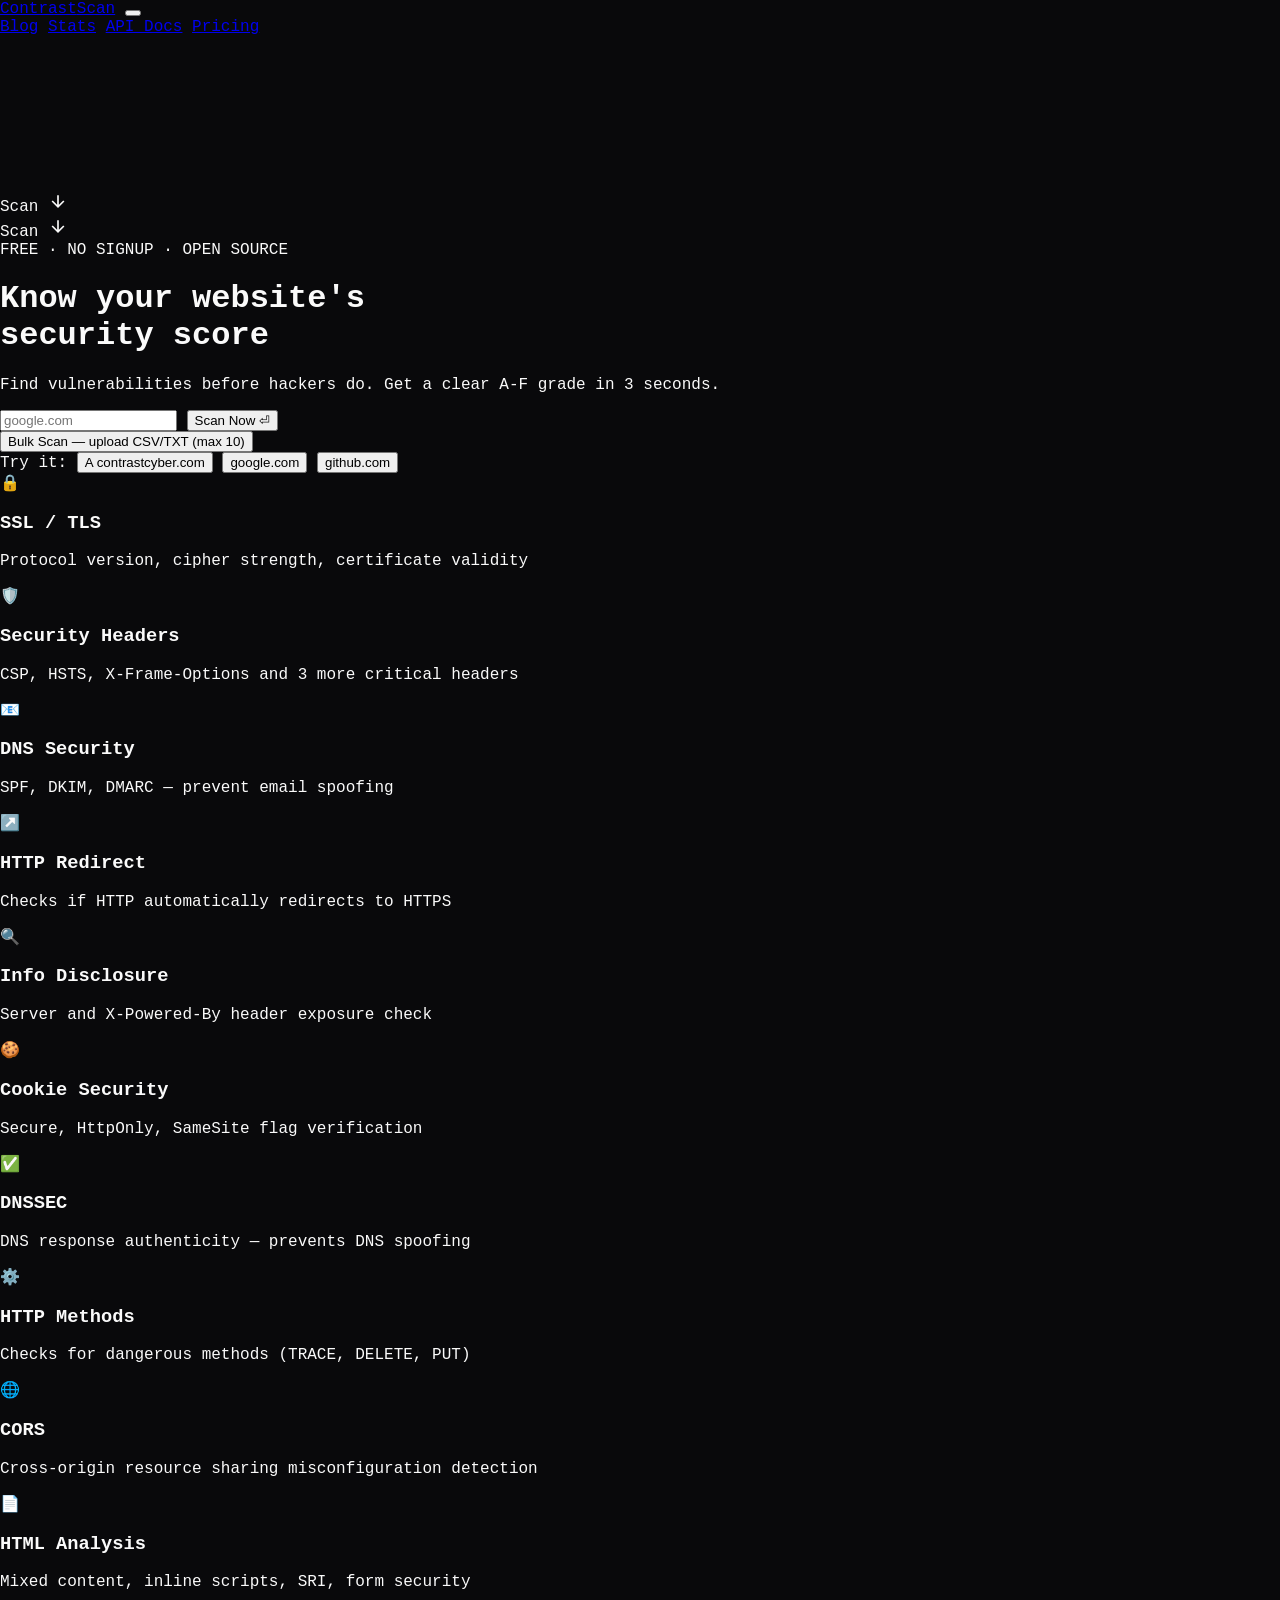
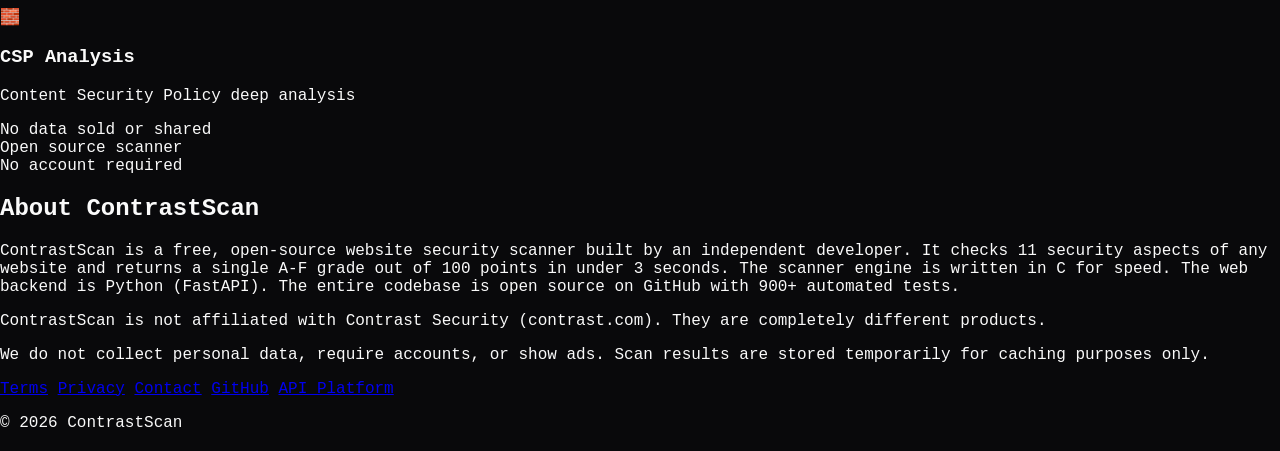
==== app/templates/index.html @ 0218866d "HiDPI sharp pixels, dynamic dpr on resize, clear on empty frame" ====
<!DOCTYPE html>
<html lang="en">
<head>
  <meta charset="UTF-8">
  <meta name="viewport" content="width=device-width, initial-scale=1.0">
  <title>ContrastScan — Free Security Scanner</title>
  <meta name="description" content="Check your website's security in 3 seconds. Get a single A-F grade covering 11 security checks, 100-point scoring. Open source, 1,300+ tests, no signup required.">
  <!-- Open Graph -->
  <meta property="og:title" content="ContrastScan — Free Security Scanner">
  <meta property="og:description" content="Scan any domain in seconds. Get an A-F security grade covering 11 security checks. Free, no signup required.">
  <meta property="og:type" content="website">
  <meta property="og:url" content="https://contrastcyber.com">
  <meta property="og:image" content="https://contrastcyber.com/static/og-image.png?v=2">
  <meta property="og:site_name" content="ContrastScan">
  <!-- Twitter Card -->
  <meta name="twitter:card" content="summary_large_image">
  <meta name="twitter:title" content="ContrastScan — Free Security Scanner">
  <meta name="twitter:description" content="Scan any domain in seconds. Get an A-F security grade covering 11 security checks.">
  <meta name="twitter:image" content="https://contrastcyber.com/static/og-image.png?v=2">
  <meta name="google-site-verification" content="Rvk38xUF62L4lcTCM8XIpCzzSzLaFI3xLs--gv6L4lc">
  <meta name="msvalidate.01" content="FF2D74F962D3EB9B4CD7B81481A4C873">
  <meta name="theme-color" content="#09090b">
  <link rel="canonical" href="https://contrastcyber.com/">
  <link rel="icon" type="image/svg+xml" href="/static/favicon.svg">
  <style>body{background:#09090b;color:#fafafa;font-family:'Geist Mono',monospace;margin:0}</style>
  <link rel="stylesheet" href="/static/css/base.css?v=13">
  <link rel="stylesheet" href="/static/css/index.css?v=42">
  <link rel="preload" href="/static/wasm/gol.wasm" as="fetch" crossorigin>
  <script type="application/ld+json">
  {
    "@context": "https://schema.org",
    "@type": "WebApplication",
    "name": "ContrastScan",
    "url": "https://contrastcyber.com",
    "description": "Free security scanner — 11 checks (SSL, headers, DNS, DNSSEC, cookies, redirects, info disclosure, HTTP methods, CORS, HTML analysis, CSP) in one scan. Get a single A-F grade.",
    "applicationCategory": "SecurityApplication",
    "operatingSystem": "Web",
    "offers": { "@type": "Offer", "price": "0", "priceCurrency": "USD" },
    "author": { "@type": "Organization", "name": "ContrastScan", "email": "contact@contrastcyber.com" }
  }
  </script>
</head>
<body>
  <nav>
    <a href="/" class="logo">Contrast<span>Scan</span></a>
    <button class="hamburger" aria-label="Menu" aria-expanded="false"><span class="hamburger__lines" aria-hidden="true"></span></button>
    <div class="nav-links">
      <a href="/blog">Blog</a>
      <a href="/stats">Stats</a>
      <a href="/api">API Docs</a>
      <a href="/pricing">Pricing</a>
    </div>
  </nav>

  <div class="gol-intro">
    <canvas id="gol-canvas"></canvas>
    <div class="scan-overlay scan-left" id="scanOverlay">
      <span class="scan-label">Scan</span>
      <svg width="20" height="20" viewBox="0 0 24 24" fill="none" stroke="currentColor" stroke-width="2"><path d="M12 5v14M5 12l7 7 7-7"/></svg>
    </div>
    <div class="scan-overlay scan-right" id="scanOverlayRight">
      <span class="scan-label">Scan</span>
      <svg width="20" height="20" viewBox="0 0 24 24" fill="none" stroke="currentColor" stroke-width="2"><path d="M12 5v14M5 12l7 7 7-7"/></svg>
    </div>
  </div>

  <div class="glow"></div>

  <div class="hero">
    <div class="pill">FREE &middot; NO SIGNUP &middot; OPEN SOURCE</div>
    <h1>Know your website's<br><span class="gradient">security score</span></h1>
    <p class="subtitle">
      Find vulnerabilities before hackers do. Get a clear A-F grade in 3 seconds.
    </p>

    <form action="/scan" method="post" id="scanForm">
      <input type="text" name="domain" id="domainInput" placeholder="google.com" required>
      <button type="submit" id="scanBtn" class="btn">Scan Now <span class="enter-hint">&#9166;</span></button>
    </form>

    <input type="file" id="bulkFile" accept=".csv,.txt" hidden>
    <div class="bulk-row">
      <button type="button" class="btn-bulk">Bulk Scan — upload CSV/TXT (max 10)</button>
    </div>

    <div class="try-examples">
      <span class="try-label">Try it:</span>
      <button type="button" class="try-btn" data-domain="contrastcyber.com"><span class="grade-a">A</span> contrastcyber.com</button>
      <button type="button" class="try-btn" data-domain="google.com">google.com</button>
      <button type="button" class="try-btn" data-domain="github.com">github.com</button>
    </div>

  </div>

  <div class="features">
    <div class="feature">
      <div class="feature-icon blue">🔒</div>
      <h3>SSL / TLS</h3>
      <p>Protocol version, cipher strength, certificate validity</p>
    </div>
    <div class="feature">
      <div class="feature-icon green">🛡️</div>
      <h3>Security Headers</h3>
      <p>CSP, HSTS, X-Frame-Options and 3 more critical headers</p>
    </div>
    <div class="feature">
      <div class="feature-icon purple">📧</div>
      <h3>DNS Security</h3>
      <p>SPF, DKIM, DMARC &mdash; prevent email spoofing</p>
    </div>
    <div class="feature">
      <div class="feature-icon blue">↗️</div>
      <h3>HTTP Redirect</h3>
      <p>Checks if HTTP automatically redirects to HTTPS</p>
    </div>
    <div class="feature">
      <div class="feature-icon purple">🔍</div>
      <h3>Info Disclosure</h3>
      <p>Server and X-Powered-By header exposure check</p>
    </div>
    <div class="feature">
      <div class="feature-icon green">🍪</div>
      <h3>Cookie Security</h3>
      <p>Secure, HttpOnly, SameSite flag verification</p>
    </div>
    <div class="feature">
      <div class="feature-icon blue">✅</div>
      <h3>DNSSEC</h3>
      <p>DNS response authenticity &mdash; prevents DNS spoofing</p>
    </div>
    <div class="feature">
      <div class="feature-icon purple">⚙️</div>
      <h3>HTTP Methods</h3>
      <p>Checks for dangerous methods (TRACE, DELETE, PUT)</p>
    </div>
    <div class="feature">
      <div class="feature-icon blue">🌐</div>
      <h3>CORS</h3>
      <p>Cross-origin resource sharing misconfiguration detection</p>
    </div>
    <div class="feature">
      <div class="feature-icon green">📄</div>
      <h3>HTML Analysis</h3>
      <p>Mixed content, inline scripts, SRI, form security</p>
    </div>
    <div class="feature">
      <div class="feature-icon purple">🧱</div>
      <h3>CSP Analysis</h3>
      <p>Content Security Policy deep analysis</p>
    </div>
  </div>

  <div class="trust">
    <div class="trust-items">
      <div class="trust-item">
        <div class="dot green"></div>
        No data sold or shared
      </div>
      <div class="trust-item">
        <div class="dot green"></div>
        Open source scanner
      </div>
      <div class="trust-item">
        <div class="dot green"></div>
        No account required
      </div>
    </div>
  </div>

  <div class="about">
    <h2>About ContrastScan</h2>
    <p>ContrastScan is a free, open-source website security scanner built by an independent developer. It checks 11 security aspects of any website and returns a single A-F grade out of 100 points in under 3 seconds. The scanner engine is written in C for speed. The web backend is Python (FastAPI). The entire codebase is open source on GitHub with 900+ automated tests.</p>
    <p>ContrastScan is not affiliated with Contrast Security (contrast.com). They are completely different products.</p>
    <p>We do not collect personal data, require accounts, or show ads. Scan results are stored temporarily for caching purposes only.</p>
  </div>

  <script src="/static/js/nav.js"></script>
  <script src="/static/js/scan.js"></script>
  <script src="/static/js/hero.js"></script>
  <script src="/static/wasm/gol.js?v=43"></script>
  <script src="/static/js/gol-hero.js?v=52"></script>
  <footer>
    <div class="footer-links">
      <a href="/terms">Terms</a>
      <a href="/privacy">Privacy</a>
      <a href="mailto:contact@contrastcyber.com">Contact</a>
      <a href="https://github.com/UPinar/contrastscan">GitHub</a>
      <a href="https://api.contrastcyber.com">API Platform</a>
    </div>
    <p>&copy; 2026 ContrastScan</p>
  </footer>
</body>
</html>
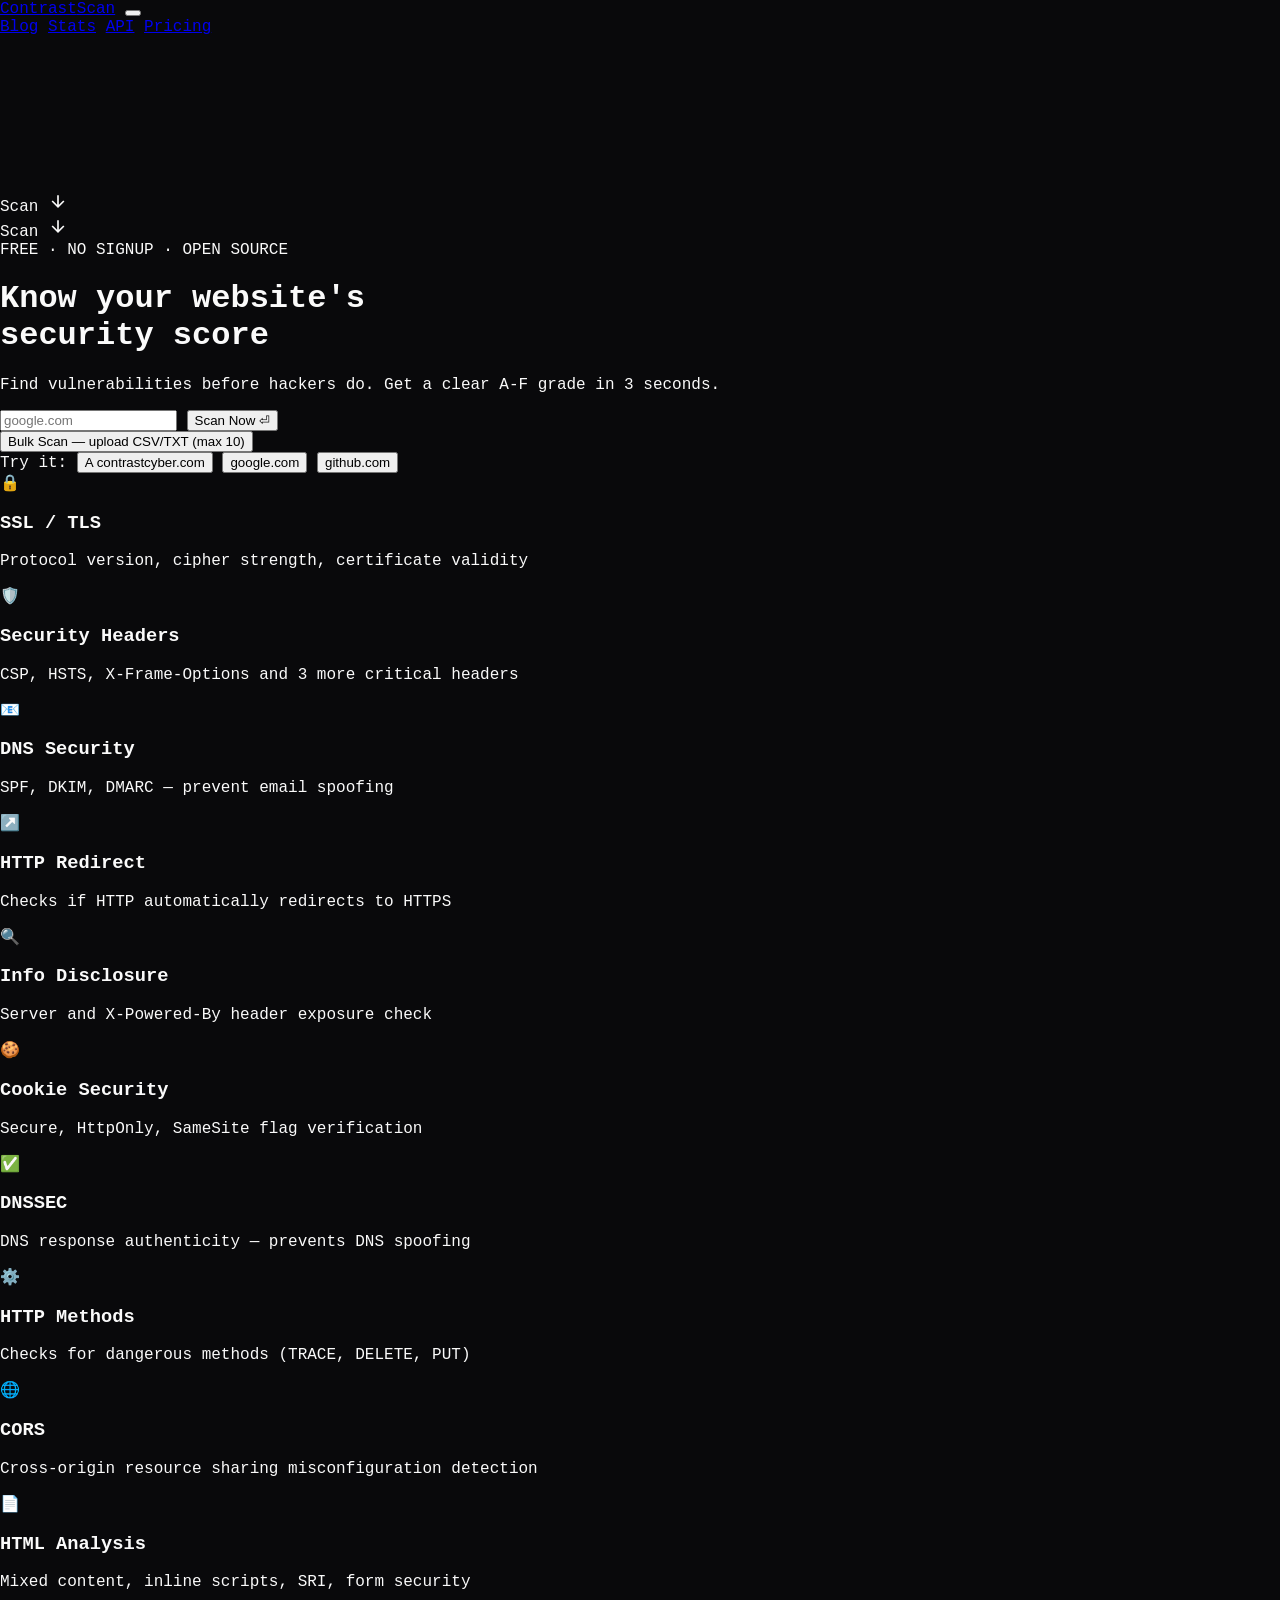
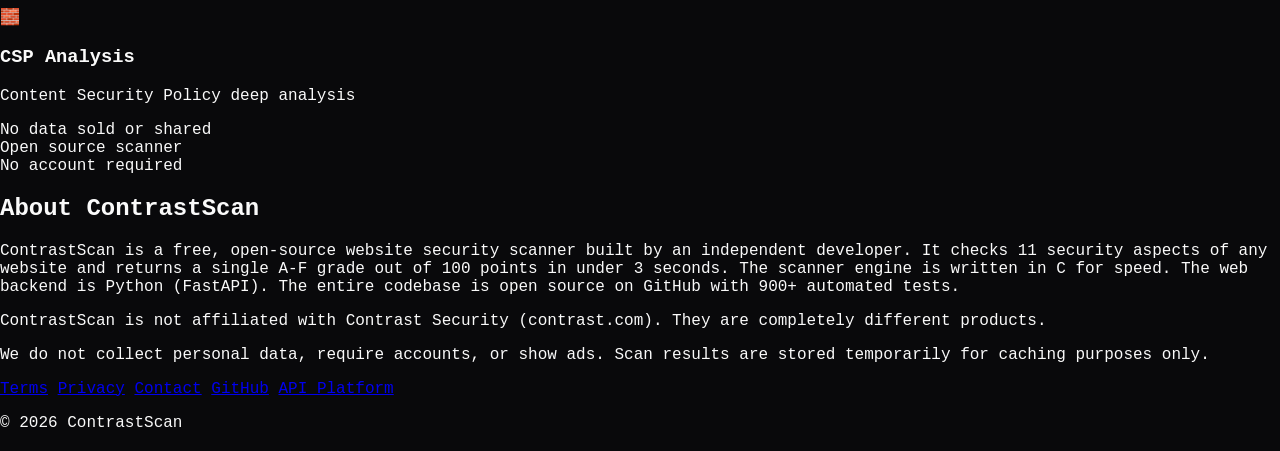
==== commit 374a813d: "Remove ContrastScan API surface — funnel users to ContrastAPI - Delete /api/scan, /api/usage, /api/v" ====
--- a/app/templates/index.html
+++ b/app/templates/index.html
@@ -25,7 +25,8 @@
   <style>body{background:#09090b;color:#fafafa;font-family:'Geist Mono',monospace;margin:0}</style>
   <link rel="stylesheet" href="/static/css/base.css?v=13">
   <link rel="stylesheet" href="/static/css/index.css?v=42">
-  <link rel="preload" href="/static/wasm/gol.wasm" as="fetch" crossorigin>
+  <script>window._golEnabled = window.innerWidth > 768;</script>
+  <script>if(window._golEnabled)document.write('<link rel="preload" href="/static/wasm/gol.wasm" as="fetch" crossorigin>')</script>
   <script type="application/ld+json">
   {
     "@context": "https://schema.org",
@@ -47,24 +48,24 @@
     <div class="nav-links">
       <a href="/blog">Blog</a>
       <a href="/stats">Stats</a>
-      <a href="/api">API Docs</a>
+      <a href="https://api.contrastcyber.com" target="_blank" rel="noopener">API</a>
       <a href="/pricing">Pricing</a>
     </div>
   </nav>
 
-  <div class="gol-intro">
-    <canvas id="gol-canvas"></canvas>
-    <div class="scan-overlay scan-left" id="scanOverlay">
-      <span class="scan-label">Scan</span>
-      <svg width="20" height="20" viewBox="0 0 24 24" fill="none" stroke="currentColor" stroke-width="2"><path d="M12 5v14M5 12l7 7 7-7"/></svg>
-    </div>
-    <div class="scan-overlay scan-right" id="scanOverlayRight">
-      <span class="scan-label">Scan</span>
-      <svg width="20" height="20" viewBox="0 0 24 24" fill="none" stroke="currentColor" stroke-width="2"><path d="M12 5v14M5 12l7 7 7-7"/></svg>
-    </div>
-  </div>
-
-  <div class="glow"></div>
+  <script>if(window._golEnabled)document.write('\
+  <div class="gol-intro">\
+    <canvas id="gol-canvas"><\/canvas>\
+    <div class="scan-overlay scan-left" id="scanOverlay">\
+      <span class="scan-label">Scan<\/span>\
+      <svg width="20" height="20" viewBox="0 0 24 24" fill="none" stroke="currentColor" stroke-width="2"><path d="M12 5v14M5 12l7 7 7-7"\/><\/svg>\
+    <\/div>\
+    <div class="scan-overlay scan-right" id="scanOverlayRight">\
+      <span class="scan-label">Scan<\/span>\
+      <svg width="20" height="20" viewBox="0 0 24 24" fill="none" stroke="currentColor" stroke-width="2"><path d="M12 5v14M5 12l7 7 7-7"\/><\/svg>\
+    <\/div>\
+  <\/div>\
+  <div class="glow"><\/div>')</script>
 
   <div class="hero">
     <div class="pill">FREE &middot; NO SIGNUP &middot; OPEN SOURCE</div>
@@ -177,8 +178,8 @@
   <script src="/static/js/nav.js"></script>
   <script src="/static/js/scan.js"></script>
   <script src="/static/js/hero.js"></script>
-  <script src="/static/wasm/gol.js?v=43"></script>
-  <script src="/static/js/gol-hero.js?v=52"></script>
+  <script>if(window._golEnabled){document.write('<script src="/static/wasm/gol.js?v=43"><\/script>');document.write('<script src="/static/js/gol-hero.js?v=53"><\/script>')}</script>
+  <script>setTimeout(function(){fetch('/beacon')},60000)</script>
   <footer>
     <div class="footer-links">
       <a href="/terms">Terms</a>
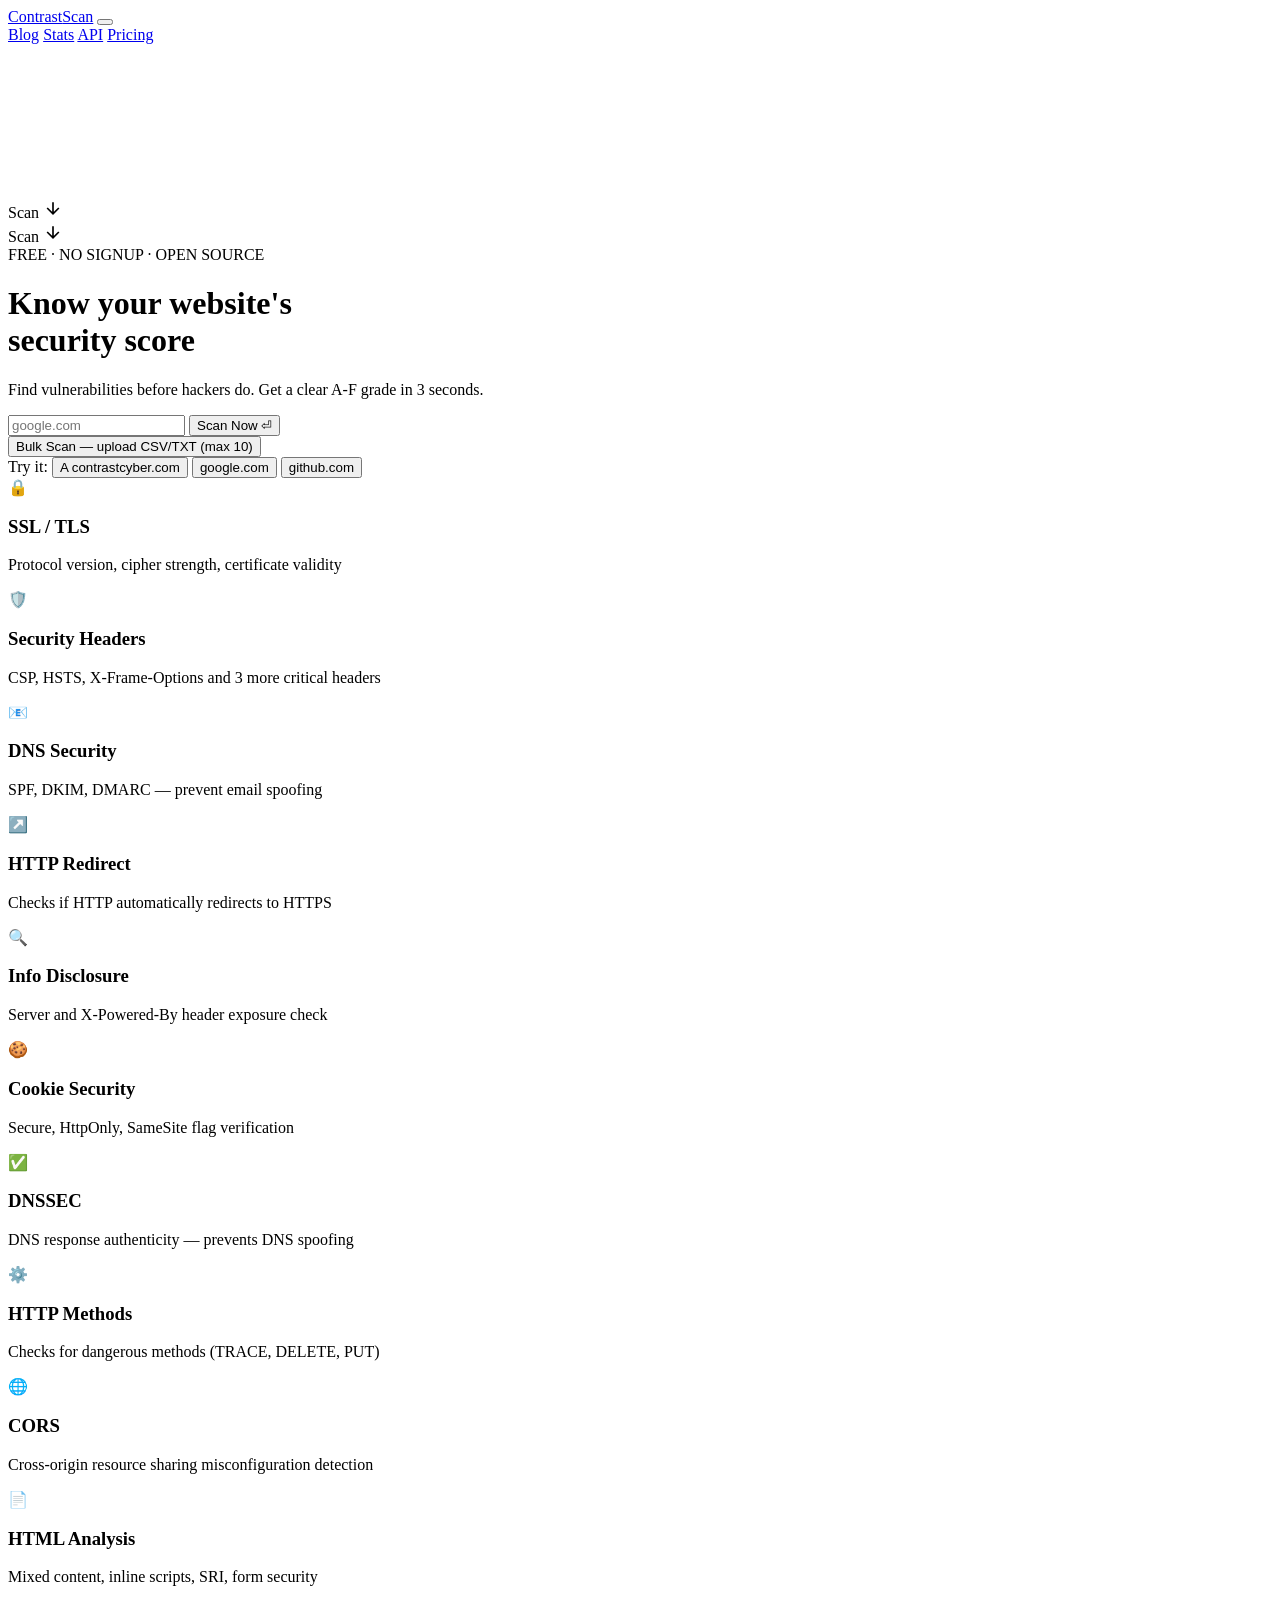
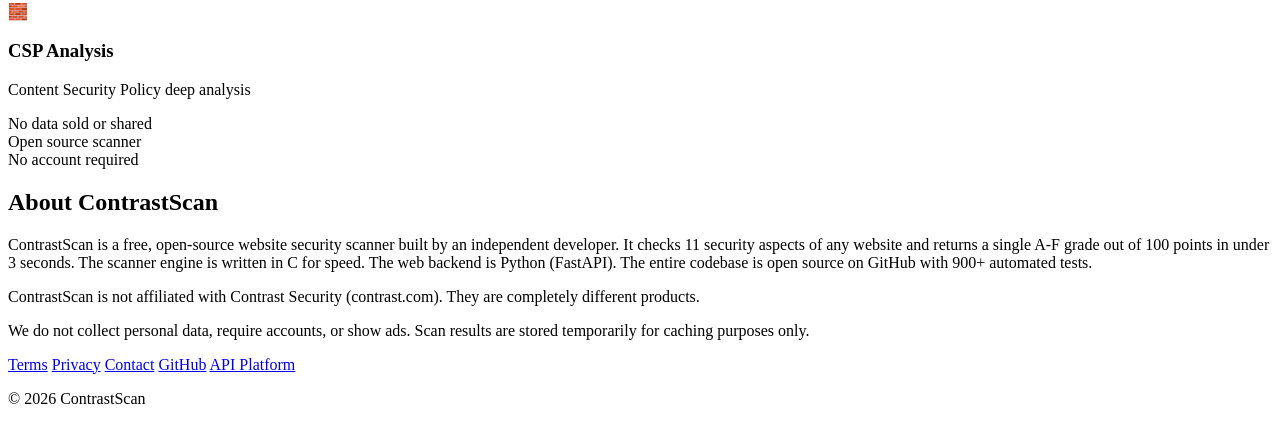
==== commit 3e524955: "CSP hardening: strict nonce-based policy (Batches 1-4) Remove 'unsafe-inline' from style-src. Per-re" ====
--- a/app/templates/index.html
+++ b/app/templates/index.html
@@ -22,11 +22,8 @@
   <meta name="theme-color" content="#09090b">
   <link rel="canonical" href="https://contrastcyber.com/">
   <link rel="icon" type="image/svg+xml" href="/static/favicon.svg">
-  <style>body{background:#09090b;color:#fafafa;font-family:'Geist Mono',monospace;margin:0}</style>
-  <link rel="stylesheet" href="/static/css/base.css?v=13">
+  <link rel="stylesheet" href="/static/css/base.css?v=14">
   <link rel="stylesheet" href="/static/css/index.css?v=42">
-  <script>window._golEnabled = window.innerWidth > 768;</script>
-  <script>if(window._golEnabled)document.write('<link rel="preload" href="/static/wasm/gol.wasm" as="fetch" crossorigin>')</script>
   <script type="application/ld+json">
   {
     "@context": "https://schema.org",
@@ -53,19 +50,18 @@
     </div>
   </nav>
 
-  <script>if(window._golEnabled)document.write('\
-  <div class="gol-intro">\
-    <canvas id="gol-canvas"><\/canvas>\
-    <div class="scan-overlay scan-left" id="scanOverlay">\
-      <span class="scan-label">Scan<\/span>\
-      <svg width="20" height="20" viewBox="0 0 24 24" fill="none" stroke="currentColor" stroke-width="2"><path d="M12 5v14M5 12l7 7 7-7"\/><\/svg>\
-    <\/div>\
-    <div class="scan-overlay scan-right" id="scanOverlayRight">\
-      <span class="scan-label">Scan<\/span>\
-      <svg width="20" height="20" viewBox="0 0 24 24" fill="none" stroke="currentColor" stroke-width="2"><path d="M12 5v14M5 12l7 7 7-7"\/><\/svg>\
-    <\/div>\
-  <\/div>\
-  <div class="glow"><\/div>')</script>
+  <div class="gol-intro">
+    <canvas id="gol-canvas"></canvas>
+    <div class="scan-overlay scan-left" id="scanOverlay">
+      <span class="scan-label">Scan</span>
+      <svg width="20" height="20" viewBox="0 0 24 24" fill="none" stroke="currentColor" stroke-width="2"><path d="M12 5v14M5 12l7 7 7-7"/></svg>
+    </div>
+    <div class="scan-overlay scan-right" id="scanOverlayRight">
+      <span class="scan-label">Scan</span>
+      <svg width="20" height="20" viewBox="0 0 24 24" fill="none" stroke="currentColor" stroke-width="2"><path d="M12 5v14M5 12l7 7 7-7"/></svg>
+    </div>
+  </div>
+  <div class="glow"></div>
 
   <div class="hero">
     <div class="pill">FREE &middot; NO SIGNUP &middot; OPEN SOURCE</div>
@@ -175,16 +171,15 @@
     <p>We do not collect personal data, require accounts, or show ads. Scan results are stored temporarily for caching purposes only.</p>
   </div>
 
-  <script src="/static/js/nav.js"></script>
+  <script src="/static/js/nav.js?v=2"></script>
   <script src="/static/js/scan.js"></script>
   <script src="/static/js/hero.js"></script>
-  <script>if(window._golEnabled){document.write('<script src="/static/wasm/gol.js?v=43"><\/script>');document.write('<script src="/static/js/gol-hero.js?v=53"><\/script>')}</script>
-  <script>setTimeout(function(){fetch('/beacon')},60000)</script>
+  <script src="/static/js/bootstrap.js?v=1"></script>
   <footer>
     <div class="footer-links">
       <a href="/terms">Terms</a>
       <a href="/privacy">Privacy</a>
-      <a href="mailto:contact@contrastcyber.com">Contact</a>
+      <a href="#" class="contact-copy">Contact</a>
       <a href="https://github.com/UPinar/contrastscan">GitHub</a>
       <a href="https://api.contrastcyber.com">API Platform</a>
     </div>
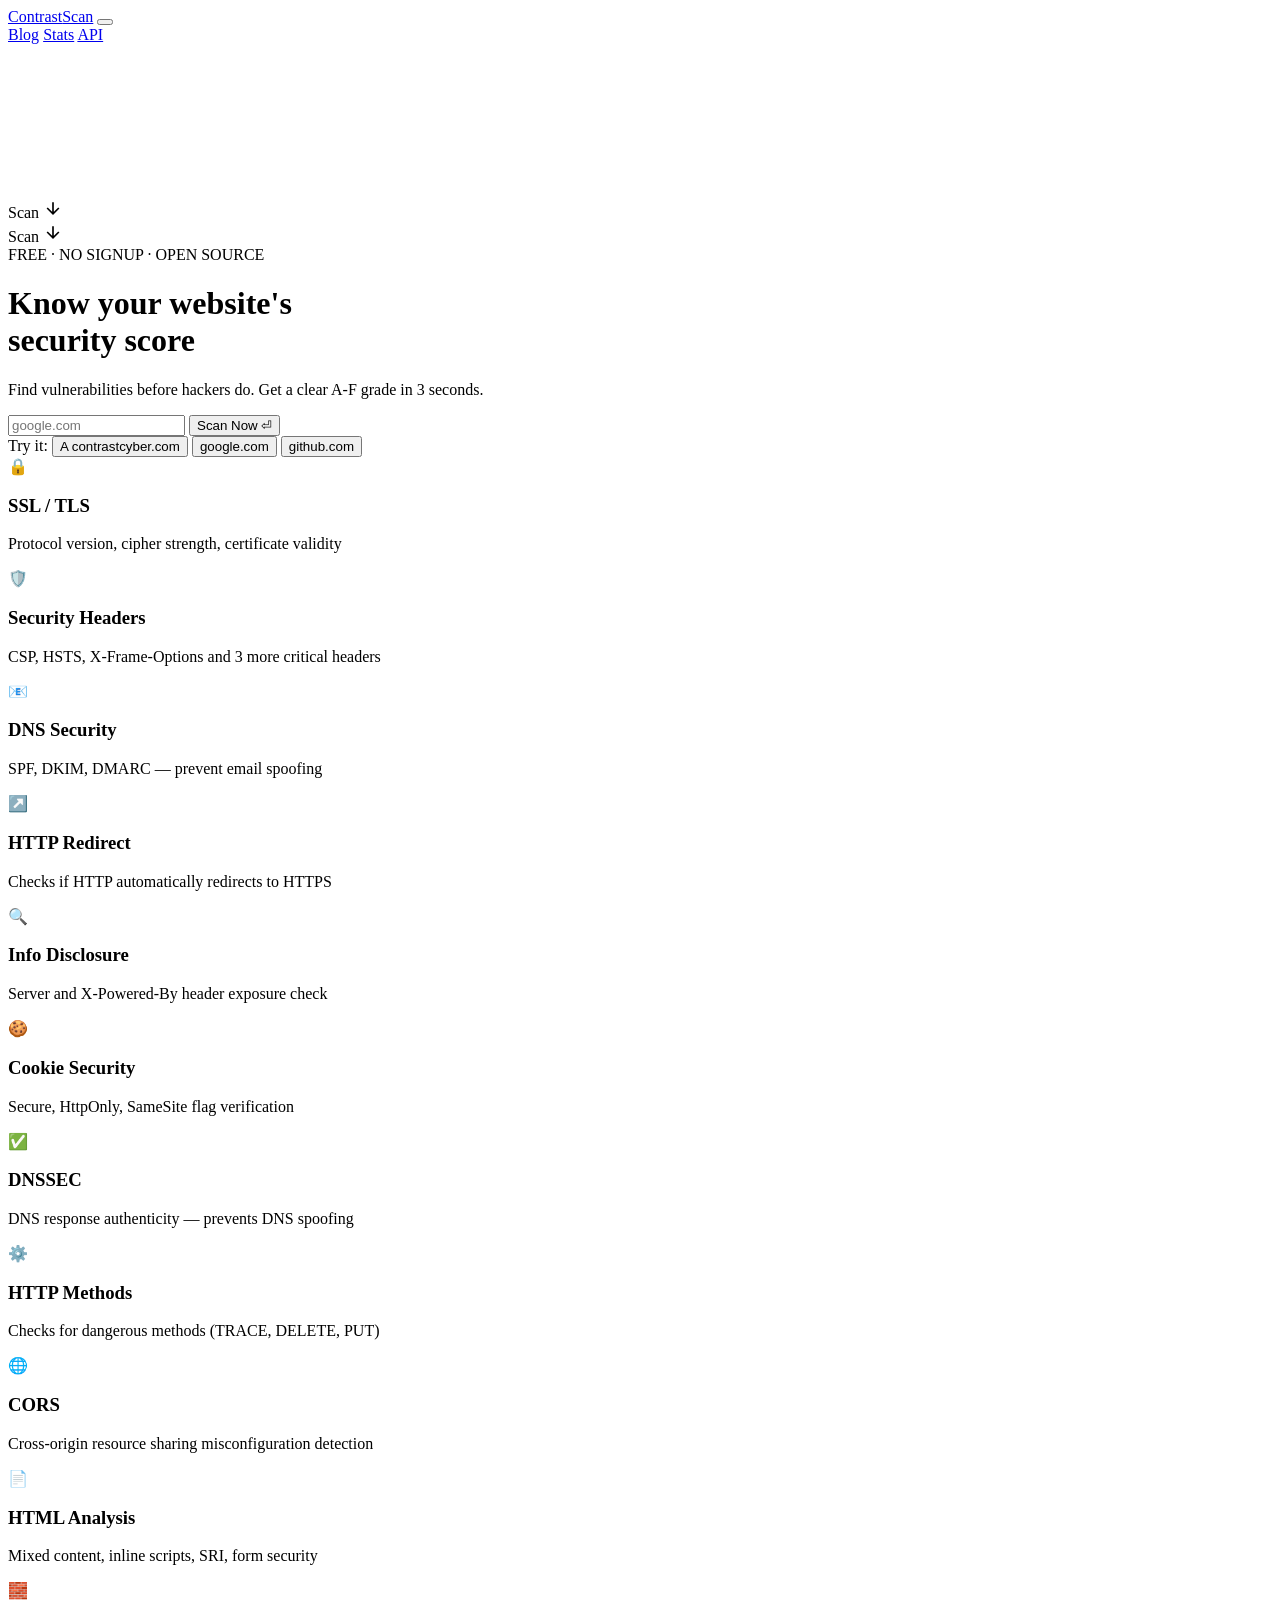
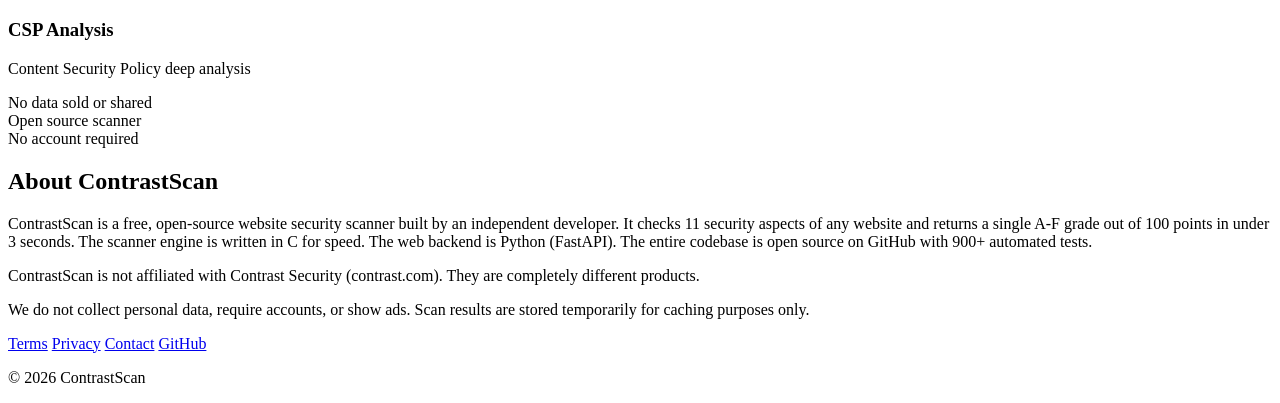
==== commit e66d702b: "legal+ui: scanner-only terms/privacy, drop /pricing, remove dead bulk-scan UI - terms.html + privacy" ====
--- a/app/templates/index.html
+++ b/app/templates/index.html
@@ -46,7 +46,6 @@
       <a href="/blog">Blog</a>
       <a href="/stats">Stats</a>
       <a href="https://api.contrastcyber.com" target="_blank" rel="noopener">API</a>
-      <a href="/pricing">Pricing</a>
     </div>
   </nav>
 
@@ -74,11 +73,6 @@
       <input type="text" name="domain" id="domainInput" placeholder="google.com" required>
       <button type="submit" id="scanBtn" class="btn">Scan Now <span class="enter-hint">&#9166;</span></button>
     </form>
-
-    <input type="file" id="bulkFile" accept=".csv,.txt" hidden>
-    <div class="bulk-row">
-      <button type="button" class="btn-bulk">Bulk Scan — upload CSV/TXT (max 10)</button>
-    </div>
 
     <div class="try-examples">
       <span class="try-label">Try it:</span>
@@ -181,7 +175,6 @@
       <a href="/privacy">Privacy</a>
       <a href="#" class="contact-copy">Contact</a>
       <a href="https://github.com/UPinar/contrastscan">GitHub</a>
-      <a href="https://api.contrastcyber.com">API Platform</a>
     </div>
     <p>&copy; 2026 ContrastScan</p>
   </footer>
